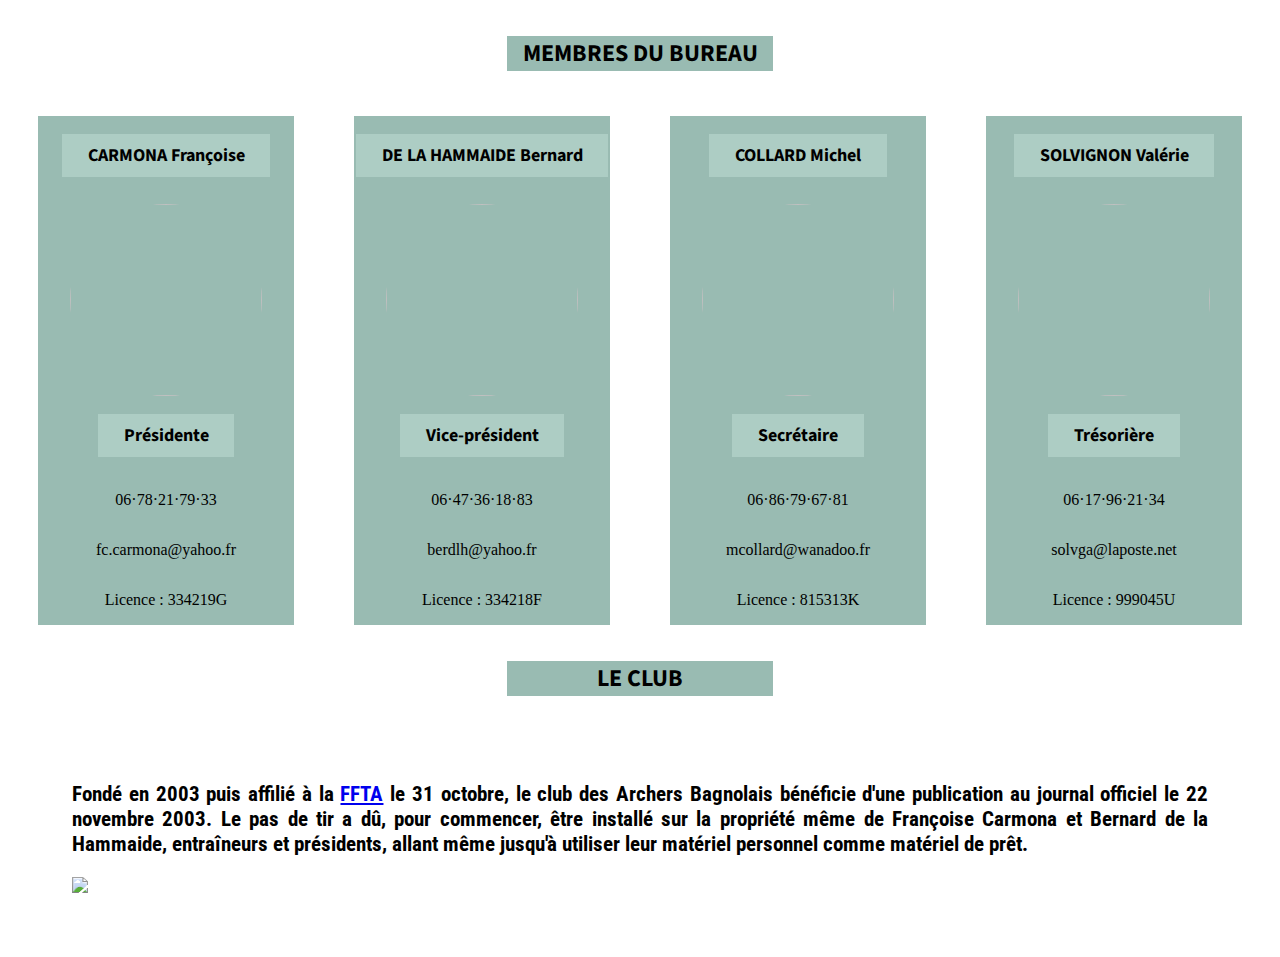
==== bureau.html @ d1195fb8 "firstcommit" ====
<!DOCTYPE html>
<html>
<head>
	<title>Archers du Pays de Fayence</title>
	<link rel="stylesheet" type="text/css" href="style_bureau.css">
	<link rel="preconnect" href="https://fonts.gstatic.com">
	<link href="https://fonts.googleapis.com/css2?family=Source+Sans+Pro:wght@300&display=swap" rel="stylesheet">
	<link rel="preconnect" href="https://fonts.gstatic.com">
<link href="https://fonts.googleapis.com/css2?family=Roboto+Condensed&display=swap" rel="stylesheet">
</head>
<body>


	<div class="bureau">
		<div class="bouton_bureau"> Membres du bureau</div>

		<div class="bureau_container">
			<div class="bureau_membre">
				<h3>CARMONA Françoise</h3>
				<img src="https://resize-elle.ladmedia.fr/r/625,,forcex/crop/625,625,center-middle,forcex,ffffff/img/var/plain_site/storage/images/beaute/maquillage/astuces/face-lifting-cette-nouvelle-maniere-d-appliquer-l-anti-cernes-va-vous-bluffer-3901212/94338798-1-fre-FR/Face-lifting-cette-nouvelle-maniere-d-appliquer-l-anti-cernes-va-vous-bluffer.jpg">
				<h3>Présidente</h3>
				<p>06·78·21·79·33</p>
				<p>fc.carmona@yahoo.fr</p>
				<p>Licence : 334219G</p>
			</div>

			<div class="bureau_membre">
				<h3>DE LA HAMMAIDE Bernard</h3>
				<img src="https://resize-elle.ladmedia.fr/r/625,,forcex/crop/625,625,center-middle,forcex,ffffff/img/var/plain_site/storage/images/beaute/maquillage/astuces/face-lifting-cette-nouvelle-maniere-d-appliquer-l-anti-cernes-va-vous-bluffer-3901212/94338798-1-fre-FR/Face-lifting-cette-nouvelle-maniere-d-appliquer-l-anti-cernes-va-vous-bluffer.jpg">
				<h3>Vice-président</h3>
				<p>06·47·36·18·83</p>
				<p>berdlh@yahoo.fr</p>
				<p>Licence : 334218F</p>
			</div>

			<div class="bureau_membre">
				<h3>COLLARD Michel</h3>
				<img src="https://resize-elle.ladmedia.fr/r/625,,forcex/crop/625,625,center-middle,forcex,ffffff/img/var/plain_site/storage/images/beaute/maquillage/astuces/face-lifting-cette-nouvelle-maniere-d-appliquer-l-anti-cernes-va-vous-bluffer-3901212/94338798-1-fre-FR/Face-lifting-cette-nouvelle-maniere-d-appliquer-l-anti-cernes-va-vous-bluffer.jpg">
				<h3>Secrétaire</h3>
				<p>06·86·79·67·81</p>
				<p>mcollard@wanadoo.fr</p>
				<p>Licence : 815313K</p>
			</div>

			<div class="bureau_membre">
				<h3>SOLVIGNON Valérie</h3>
				<img src="https://resize-elle.ladmedia.fr/r/625,,forcex/crop/625,625,center-middle,forcex,ffffff/img/var/plain_site/storage/images/beaute/maquillage/astuces/face-lifting-cette-nouvelle-maniere-d-appliquer-l-anti-cernes-va-vous-bluffer-3901212/94338798-1-fre-FR/Face-lifting-cette-nouvelle-maniere-d-appliquer-l-anti-cernes-va-vous-bluffer.jpg">
				<h3>Trésorière</h3>
				<p>06·17·96·21·34</p>
				<p>solvga@laposte.net</p>
				<p>Licence : 999045U</p>
			</div>

			
		</div>

		<div class="bouton_bureau"> Le club</div>
		<div class="club_text">
			<h3>Fondé en 2003 puis affilié à la <a href="https://www.ffta.fr/">FFTA</a> le 31 octobre, le club des Archers Bagnolais bénéficie d'une publication au journal officiel le 22 novembre 2003. Le pas de tir a dû, pour commencer, être installé sur la propriété même de Françoise Carmona et Bernard de la Hammaide, entraîneurs et présidents, allant même jusqu'à utiliser leur matériel personnel comme matériel de prêt.</h3>
			<img src="https://www.ouinolanguages.com/assets/French/vocab/34/images/pic1.jpg">
		</div>
	</div>


</body>
</html>
---- style_bureau.css ----
.bureau {
	

}
.bouton_bureau {
	margin-top: 4vh;
	margin-left: 39vw;
	margin-right: 39vw;
	text-align: center;
	background-color: #99BBB2;
	text-transform: uppercase;
	font-family: 'Source Sans Pro', sans-serif;
	font-weight: bold;
	font-size: 24px;
}

.bureau_container {
	display: flex;
	flex-direction: row;
	justify-content: space-around;
	flex-wrap: wrap;
}

.bureau_membre {
	display: flex;
	flex-direction: column;
	justify-content: space-around;
	width: 20vw;
	margin-left: 2vw;
	margin-right: 2vw;
	background-color: #99BBB2;
	align-items: center;
	margin-top: 5vh;

}



.bureau_membre img{
	margin-top: 1vh;
	border-radius: 50%;
	width: 15vw;
	height: 15vw;

}

.bureau_membre h3{
	font-family: 'Source Sans Pro', sans-serif;
	font-size: 18px;
	padding-left:2vw;
	padding-right: 2vw;
	padding-top: 1vh;
	padding-bottom: 1vh;
	background-color: #ADCDC4;
}

.club_text {
	margin: 5vw;
	text-align: justify;
	display: flex;
	justify-content: center;
	flex-direction: column;
	font-family: 'Roboto Condensed', sans-serif;
	font-size: 18px;
}



@media screen and (max-width: 1080px){

	.bouton_bureau {
	margin-left: 10vw;
	margin-right: 10vw;
	
}
	.bureau_container {
		flex-direction: column;
	}

	.bureau_membre {
		width: 90vw;
	}

	.bureau_membre img{
	height: 60vw;
	width: 60vw;
}
}
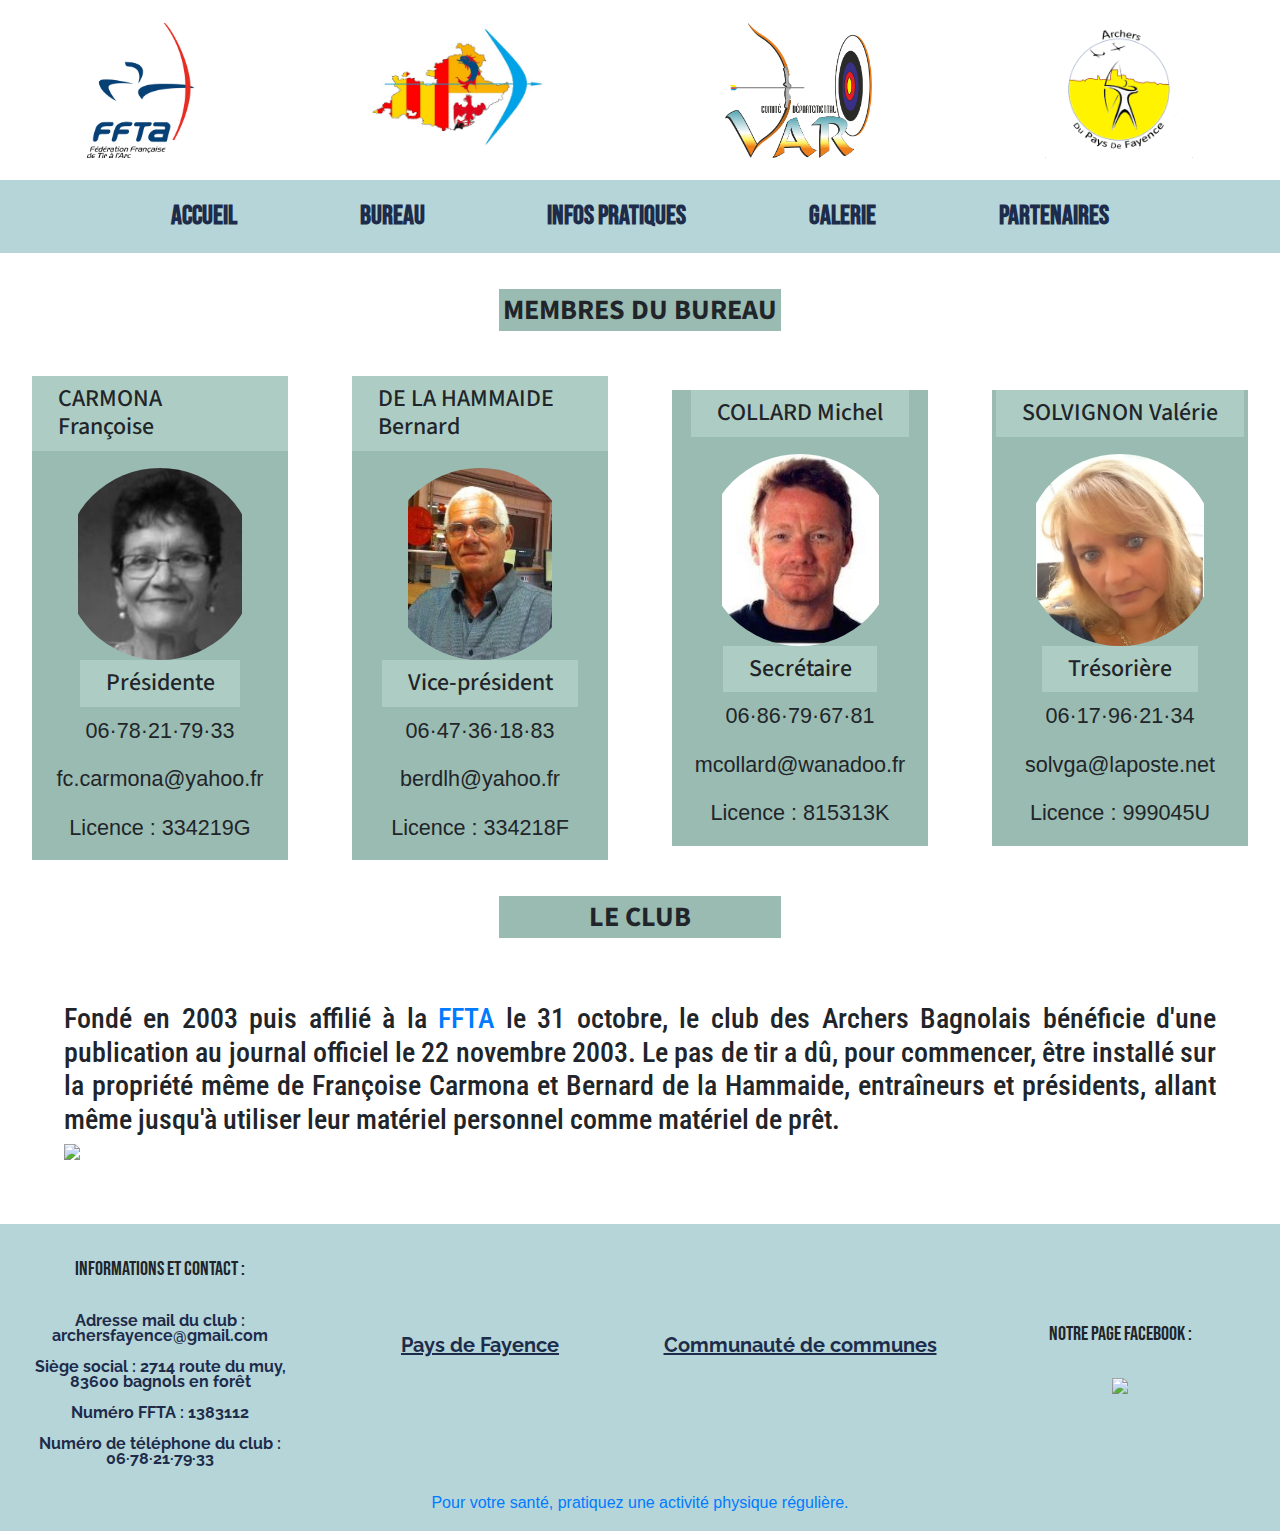
==== commit 18034af7: "updatedheader" ====
--- a/bureau.html
+++ b/bureau.html
@@ -7,9 +7,73 @@
 	<link href="https://fonts.googleapis.com/css2?family=Source+Sans+Pro:wght@300&display=swap" rel="stylesheet">
 	<link rel="preconnect" href="https://fonts.gstatic.com">
 <link href="https://fonts.googleapis.com/css2?family=Roboto+Condensed&display=swap" rel="stylesheet">
+
+<link href="https://cdn.jsdelivr.net/npm/bootstrap@5.0.1/dist/css/bootstrap.min.css" rel="stylesheet" integrity="sha384-+0n0xVW2eSR5OomGNYDnhzAbDsOXxcvSN1TPprVMTNDbiYZCxYbOOl7+AMvyTG2x" crossorigin="anonymous">
+	<script src="https://cdn.jsdelivr.net/npm/bootstrap@5.0.1/dist/js/bootstrap.bundle.min.js" integrity="sha384-gtEjrD/SeCtmISkJkNUaaKMoLD0//ElJ19smozuHV6z3Iehds+3Ulb9Bn9Plx0x4" crossorigin="anonymous"></script>
+	<meta name="viewport" content="width=device-width, initial-scale=1">
+  	<link rel="stylesheet" href="https://maxcdn.bootstrapcdn.com/bootstrap/4.5.2/css/bootstrap.min.css">
+  	<script src="https://ajax.googleapis.com/ajax/libs/jquery/3.5.1/jquery.min.js"></script>
+  	<script src="https://cdnjs.cloudflare.com/ajax/libs/popper.js/1.16.0/umd/popper.min.js"></script>
+  	<script src="https://maxcdn.bootstrapcdn.com/bootstrap/4.5.2/js/bootstrap.min.js"></script>
+  	<link rel="preconnect" href="https://fonts.gstatic.com">
+	<link href="https://fonts.googleapis.com/css2?family=Bebas+Neue&family=PT+Sans+Narrow&family=Raleway:wght@300;400&display=swap" rel="stylesheet">
+	<link rel="preconnect" href="https://fonts.gstatic.com">
+<link href="https://fonts.googleapis.com/css2?family=Poppins:wght@300&display=swap" rel="stylesheet">
+	<link rel="preconnect" href="https://fonts.gstatic.com">
+	<link href="https://fonts.googleapis.com/css2?family=Staatliches&display=swap" rel="stylesheet">
+
+
+
+
+	<link rel="stylesheet" type="text/css" href="style.css">
 </head>
 <body>
+<div id="revert">
+		<div class="logos_link">
+			<a href="https://www.ffta.fr" class="logos"> <img src="pics/ffta.png"></a>	
+			<a href="https://www.tirarcpaca.fr" class="logos"> <img src="pics/liguepaca.jpg"></a>	
+			<a href="https://www.cdarc83.com" class="logos"> <img src="pics/cdarc.png"></a>	
+			<a href="https://fr-fr.facebook.com/ArchersPaysDeFayence/" class="logos"> <img src="pics/arcfayence.png"></a>	
+		</div>
+		<!-- Début de la nav bar -->
+		<div class="page_body">
+			<nav class="navbar navbar-expand-md bg-dark navbar-dark">
+				
+				<button class="navbar-toggler" type="button" data-toggle="collapse" data-target="#collapsibleNavbar">
+					<span class="navbar-toggler-icon"></span>
+				</button>
+				<div class="collapse navbar-collapse" id="collapsibleNavbar">
+					<ul class="navbar-nav">
 
+						<li class="nav-item">
+							<a class="nav-link" href="index.html">ACCUEIL</a>
+						</li>
+
+						<li class="nav-item">
+							<a class="nav-link" href="bureau.html">BUREAU</a>
+						</li>
+
+						<li class="nav-item">
+							<a class="nav-link" href="info.html">INFOS PRATIQUES</a>
+						</li> 
+
+						<!--<li class="nav-item">
+							<a class="nav-link" href="#">PRÉSENTATION DU CLUB</a>
+						</li>  --> 
+
+						<li class="nav-item">
+							<a class="nav-link" href="galerie.html">GALERIE</a>
+						</li>
+
+						<li class="nav-item">
+							<a class="nav-link" href="partenaires.html">PARTENAIRES</a>
+						</li>
+
+						
+
+					</ul>
+				</div>  
+			</nav>
 
 	<div class="bureau">
 		<div class="bouton_bureau"> Membres du bureau</div>
@@ -17,7 +81,7 @@
 		<div class="bureau_container">
 			<div class="bureau_membre">
 				<h3>CARMONA Françoise</h3>
-				<img src="https://resize-elle.ladmedia.fr/r/625,,forcex/crop/625,625,center-middle,forcex,ffffff/img/var/plain_site/storage/images/beaute/maquillage/astuces/face-lifting-cette-nouvelle-maniere-d-appliquer-l-anti-cernes-va-vous-bluffer-3901212/94338798-1-fre-FR/Face-lifting-cette-nouvelle-maniere-d-appliquer-l-anti-cernes-va-vous-bluffer.jpg">
+				<img src="pics/fran.jpg">
 				<h3>Présidente</h3>
 				<p>06·78·21·79·33</p>
 				<p>fc.carmona@yahoo.fr</p>
@@ -26,7 +90,7 @@
 
 			<div class="bureau_membre">
 				<h3>DE LA HAMMAIDE Bernard</h3>
-				<img src="https://resize-elle.ladmedia.fr/r/625,,forcex/crop/625,625,center-middle,forcex,ffffff/img/var/plain_site/storage/images/beaute/maquillage/astuces/face-lifting-cette-nouvelle-maniere-d-appliquer-l-anti-cernes-va-vous-bluffer-3901212/94338798-1-fre-FR/Face-lifting-cette-nouvelle-maniere-d-appliquer-l-anti-cernes-va-vous-bluffer.jpg">
+				<img src="pics/ber.jpg">
 				<h3>Vice-président</h3>
 				<p>06·47·36·18·83</p>
 				<p>berdlh@yahoo.fr</p>
@@ -35,7 +99,7 @@
 
 			<div class="bureau_membre">
 				<h3>COLLARD Michel</h3>
-				<img src="https://resize-elle.ladmedia.fr/r/625,,forcex/crop/625,625,center-middle,forcex,ffffff/img/var/plain_site/storage/images/beaute/maquillage/astuces/face-lifting-cette-nouvelle-maniere-d-appliquer-l-anti-cernes-va-vous-bluffer-3901212/94338798-1-fre-FR/Face-lifting-cette-nouvelle-maniere-d-appliquer-l-anti-cernes-va-vous-bluffer.jpg">
+				<img src="pics/mich.jpg">
 				<h3>Secrétaire</h3>
 				<p>06·86·79·67·81</p>
 				<p>mcollard@wanadoo.fr</p>
@@ -44,7 +108,7 @@
 
 			<div class="bureau_membre">
 				<h3>SOLVIGNON Valérie</h3>
-				<img src="https://resize-elle.ladmedia.fr/r/625,,forcex/crop/625,625,center-middle,forcex,ffffff/img/var/plain_site/storage/images/beaute/maquillage/astuces/face-lifting-cette-nouvelle-maniere-d-appliquer-l-anti-cernes-va-vous-bluffer-3901212/94338798-1-fre-FR/Face-lifting-cette-nouvelle-maniere-d-appliquer-l-anti-cernes-va-vous-bluffer.jpg">
+				<img src="pics/valerie.jpg">
 				<h3>Trésorière</h3>
 				<p>06·17·96·21·34</p>
 				<p>solvga@laposte.net</p>
@@ -61,6 +125,42 @@
 		</div>
 	</div>
 
+<div class="footer">
+				<div class="footer_container">
+					<br>
+					<h3>Informations et contact :</h3>
+					<br>
+					<p>Adresse mail du club : archersfayence@gmail.com</p>
+					<p>Siège social : 2714 route du muy, 83600 bagnols en forêt</p>
+					<p>Numéro FFTA : 1383112 </p>
+					<p>Numéro de téléphone du club : 06·78·21·79·33</p>
+				</div>
+				<div class="footer_container">
+					
+					<h3><a href="https://www.paysdefayence.com"><p style="text-decoration: underline;">Pays de Fayence</p></a> </h3>
+					
+					
+				</div>
+				<div class="footer_container">
+					
+					<h3><a href="https://www.cc-paysdefayence.fr"><p style="text-decoration: underline;">Communauté de communes</p></a></h3>
+					
+					
+					
+				</div>
+				<div class="footer_container">
+					<br>
+					<h3>Notre page Facebook :</h3>
+					<br>
+					<a href="https://fr-fr.facebook.com/ArchersPaysDeFayence/" > <img src="https://cdn.pixabay.com/photo/2015/05/17/10/51/facebook-770688_960_720.png" style="max-width: 50px;"></i></a>
+					<br>
+				</div>
+			</div>
+			<div class="footer">
+				<p style="align-self: center; text-align: center;"> <a href="https://www.mangerbouger.fr">Pour votre santé, pratiquez une activité physique régulière.</a></p>
+			</div>
+		</div>
+	</div>
 
 </body>
 </html>--- a/style_bureau.css
+++ b/style_bureau.css
@@ -14,7 +14,7 @@
 	text-transform: uppercase;
 	font-family: 'Source Sans Pro', sans-serif;
 	font-weight: bold;
-	font-size: 24px;
+	font-size: 28px;
 }
 
 .bureau_container {
@@ -22,6 +22,7 @@
 	flex-direction: row;
 	justify-content: space-around;
 	flex-wrap: wrap;
+	align-items: center;
 }
 
 .bureau_membre {
@@ -34,6 +35,7 @@
 	background-color: #99BBB2;
 	align-items: center;
 	margin-top: 5vh;
+	font-size: 135%;
 
 }
 
@@ -44,12 +46,13 @@
 	border-radius: 50%;
 	width: 15vw;
 	height: 15vw;
+	object-fit: contain;
 
 }
 
 .bureau_membre h3{
 	font-family: 'Source Sans Pro', sans-serif;
-	font-size: 18px;
+	font-size: 24px;
 	padding-left:2vw;
 	padding-right: 2vw;
 	padding-top: 1vh;
@@ -74,7 +77,7 @@
 	.bouton_bureau {
 	margin-left: 10vw;
 	margin-right: 10vw;
-	
+	font-size: 38px;
 }
 	.bureau_container {
 		flex-direction: column;
@@ -82,6 +85,8 @@
 
 	.bureau_membre {
 		width: 90vw;
+		font-size: 3vh;
+
 	}
 
 	.bureau_membre img{
--- a/style.css
+++ b/style.css
@@ -0,0 +1,251 @@
+/*Color codes :
+#1E2C4B - dark blue
+#7ACAB5 - light blue */
+
+
+/* HEADER */
+body {
+
+}
+#revert {
+	display: flex;
+	flex-direction: column;
+
+}
+.logos_link {
+	display: flex;
+	flex-direction: row;
+	align-items: center;
+	justify-content: space-around;
+	height: 20vh;
+	background-color: white!important;
+}
+
+.logos img{
+
+	height: 15vh;
+}
+.navbar a {
+	font-family: 'Bebas Neue', cursive!important;
+	/* font-family: 'Staatliches', cursive;!important*/
+	font-weight: bold;
+	font-size:3vh;
+	color:#1E2C4B!important;
+}
+
+.navbar a:hover {
+	color:white!important;
+}
+.bg-dark{
+background-color: #B5D5D8!important;
+}
+.collapse {
+	justify-content: center;
+}
+
+
+.navbar-nav{
+	display:flex;
+	justify-content: space-around;
+	align-items: center;
+	width: 85%;
+	
+}
+
+
+/* Body */
+
+
+
+.home_container {
+	position: relative;
+  	text-align: center;
+  	color: white;
+  	background-color: black;
+}
+.home_container img {
+	width: 100%;
+	height: 75vh;
+	object-fit: cover;
+	object-position: 50% 50%;
+  	opacity: 85%;
+  	/*-webkit-mask-image: -webkit-gradient(linear, left top, left bottom, 
+    from(rgba(0,0,0,0)), to(rgba(189,214,208,1)));  Gradient home */
+}
+.home_container_text {
+	position: absolute;
+ 	top: 30%;
+  	left: 50%;
+  	transform: translate(-50%, 0%);
+  	font-family: 'Poppins', sans-serif;
+  	/*font-family: 'Staatliches', cursive; */
+  	font-size: 7vh;
+  	font-style: italic;
+  	}
+
+
+
+.intro {
+	padding:3vw;
+	text-align: center;
+	background-color: #BFF4F9;
+}
+
+.intro h1 {
+	font-size: 28px;
+}
+.articles {
+	width: 100vw;
+	max-width: 100%;
+	display: flex;
+	flex-direction: row;
+	background-color: black;
+}
+.article_title {
+	text-align: center;
+	background-color: #B5D5D8;
+}
+.articles img{
+	
+	width: 24.75vw;
+	height: 100%;
+	object-fit: fill;
+}
+
+.articles img:hover {
+	
+	opacity: 80%;
+}
+
+.les_infos {
+	padding:3vw;
+	text-align: center;
+	background-color: #BFF4F9;
+}
+.info_container {
+	background-color: grey;
+	height: 100%;
+	width: 100%;
+}
+.line {
+	border-top :6px solid white;
+}
+
+
+/* FOOTER */
+.footer {
+	background-color: #B5D5D8;
+	display: flex;
+	justify-content: space-around;
+	flex-direction: row;
+}
+
+.footer_container h3 {
+	font-family:  'Bebas Neue', cursive;
+	font-size: 125%;
+	text-align: center;
+}
+
+.footer_container p {
+	font-family: 'Raleway', sans-serif;
+	text-align: center;
+	font-weight: bold;
+	color: #1E2C4B;
+	font-size: 100%;
+	line-height: 15px;
+	
+}
+
+#footer_link:hover{
+	text-decoration: none;
+	color: white;
+}
+
+#footer_link a:hover{
+	text-decoration: none;
+
+}
+
+.footer_container {
+	display: flex;
+	flex-direction: column;
+	justify-content: center;
+	width: 25vw;
+	margin: 1vh;
+	
+}
+
+.footer_container a{
+	display: flex;
+	justify-content: center;
+}
+
+.footer2 {
+	display: 	flex;
+	flex-direction: 	column;	
+}
+
+
+
+
+
+
+
+
+
+
+
+
+
+
+
+
+
+
+
+/* Responsive !*/
+@media screen and (max-width: 1080px){
+	.logos_link {
+	flex-direction: column;
+	height: 100vh;
+}
+	#revert {
+		flex-direction: column-reverse;
+	}
+	.navbar-nav {
+		width: 100%;
+	}
+	.home_container img{
+		height: 90vh;
+		width: 100%;
+		width: relative;
+		object-fit: cover;
+		object-position: 20% 50%;
+	}
+
+	.home_container_text {
+		font-size:4vh;
+	}
+	.articles {
+		flex-direction: column;
+	}
+
+	.articles img{
+		width: 98vw;
+	}
+
+	.intro h1 {
+	font-size: 20px;
+}
+
+	.les_infos h3{
+	font-size: 20px;
+}
+
+	.footer {
+		flex-direction: column;
+	}
+	.footer_container {
+		width: 95vw;
+	}
+	}